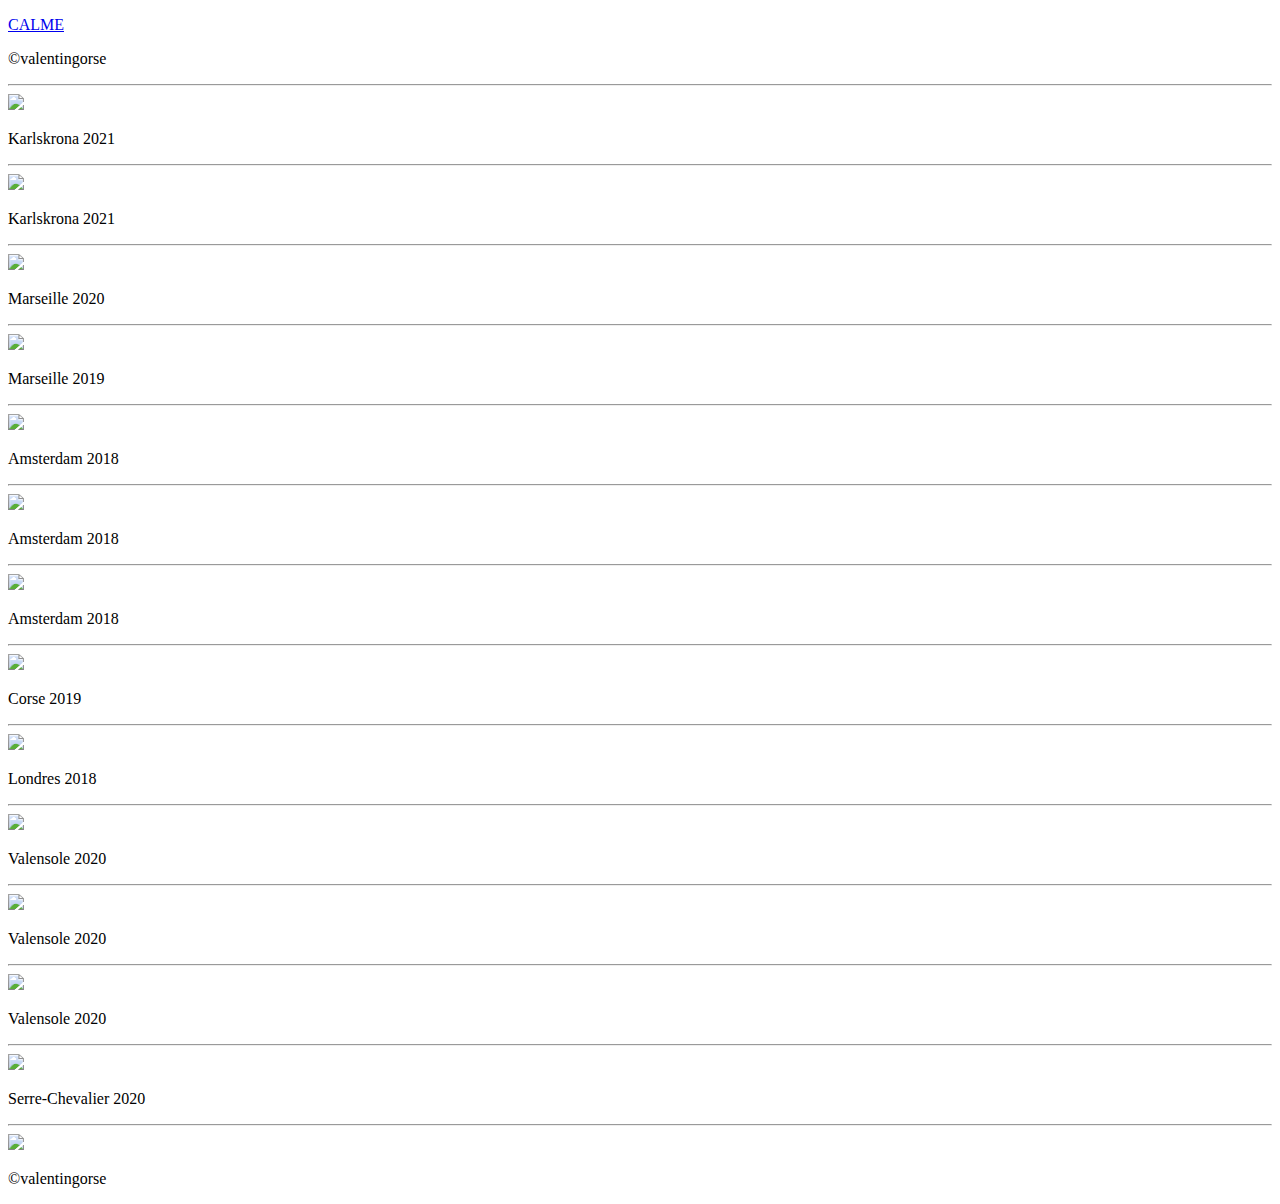
==== calme.html @ 0ddfd185 "Modif head" ====
<!DOCTYPE html>
<html lang="en">
<head xmlns="http://www.w3.org/1999/xhtml">
    <meta charset="UTF-8">
    <link rel="stylesheet" href="css/bootstrap.css">
    <link rel="stylesheet" href="css/stylelcv.css">
    <script type="text/javascript" src="js/jsluxe.js"></script>
    <link rel="preconnect" href="https://fonts.gstatic.com">
    <link href="https://fonts.googleapis.com/css2?family=Josefin+Sans&display=swap" rel="stylesheet">
    <link rel="icon" href="data:,">
    <title>Calme</title>
</head>
<body>
<div>
    <p class="titre"><a href="index.html"> CALME </a></p>
    <p class="copyright">©valentingorse</p>
    <hr>
    <img src="img/Calme/phare.jpg" class="photo1">
    <p class="description">Karlskrona 2021</p>
    <hr>
    <img src="img/Calme/plongeoir.jpg" class="photo1">
    <p class="description">Karlskrona 2021</p>
    <hr>
    <img src="img/Calme/stademarseille.jpg" class="photo1">
    <p class="description">Marseille 2020</p>
    <hr>
    <img src="img/Calme/marseille.jpg" class="photo1">
    <p class="description">Marseille 2019</p>
    <hr>
    <img src="img/Calme/amsterdam.jpg" class="photo1">
    <p class="description">Amsterdam 2018</p>
    <hr>
    <img src="img/Calme/amsterdamcanal.jpg" class="photo1">
    <p class="description">Amsterdam 2018</p>
    <hr>
    <img src="img/Calme/amsterdamsoleil.jpg" class="photo1">
    <p class="description">Amsterdam 2018</p>
    <hr>
    <img src="img/Calme/corse.jpg" class="photo1">
    <p class="description">Corse 2019</p>
    <hr>
    <img src="img/Calme/londresbw.jpg" class="photo1">
    <p class="description">Londres 2018</p>
    <hr>
    <img src="img/Calme/montgolfiere.jpg" class="photo1">
    <p class="description">Valensole 2020</p>
    <hr>
    <img src="img/Calme/montgolfierepaysage.jpg" class="photo1">
    <p class="description">Valensole 2020</p>
    <hr>
    <img src="img/Calme/valensole.jpg" class="photo1">
    <p class="description">Valensole 2020</p>
    <hr>
    <img src="img/Calme/serre-chevalier.jpg" class="photo1">
    <p class="description">Serre-Chevalier 2020</p>
    <hr>

</div>
<div>
    <a href="https://www.instagram.com/valentingorse/"><img src="img/instagram.png" class="logoinsta"></a>
    <p class="copyright2">©valentingorse</p>

</div>
</body>
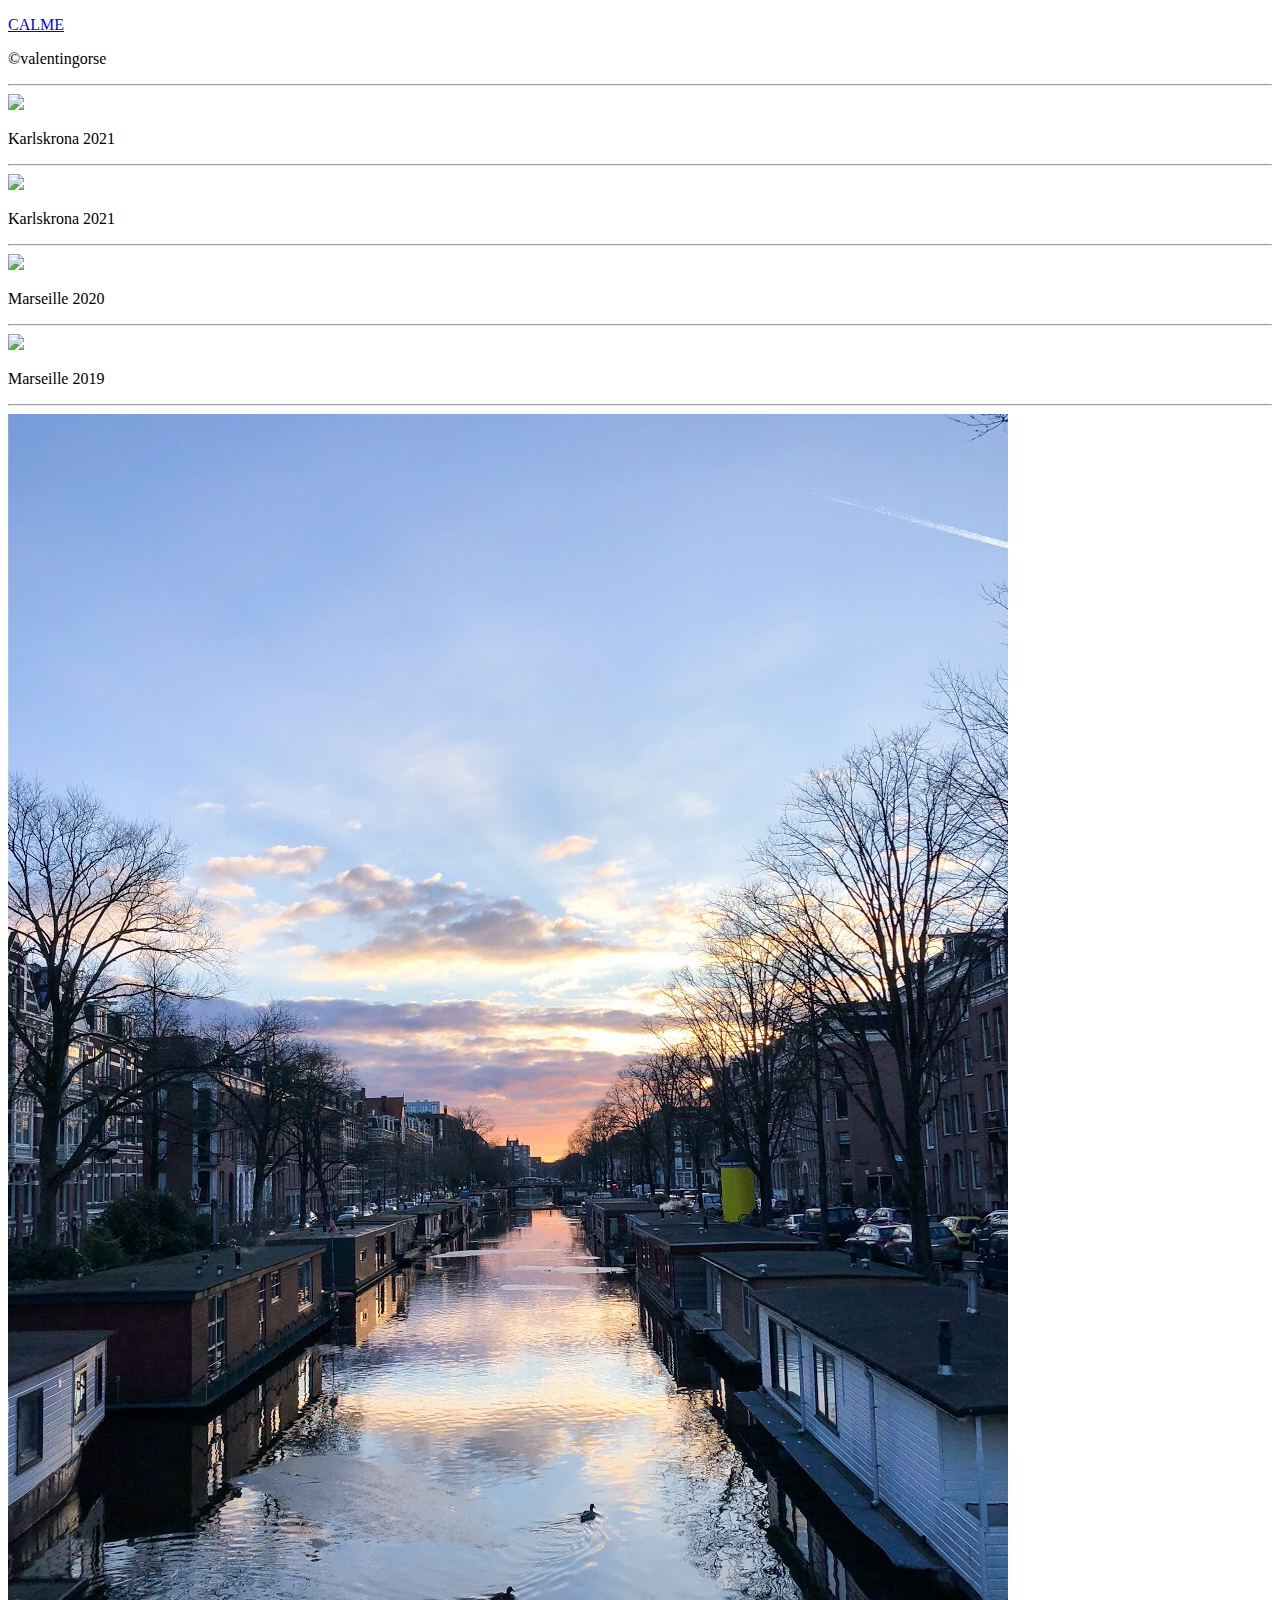
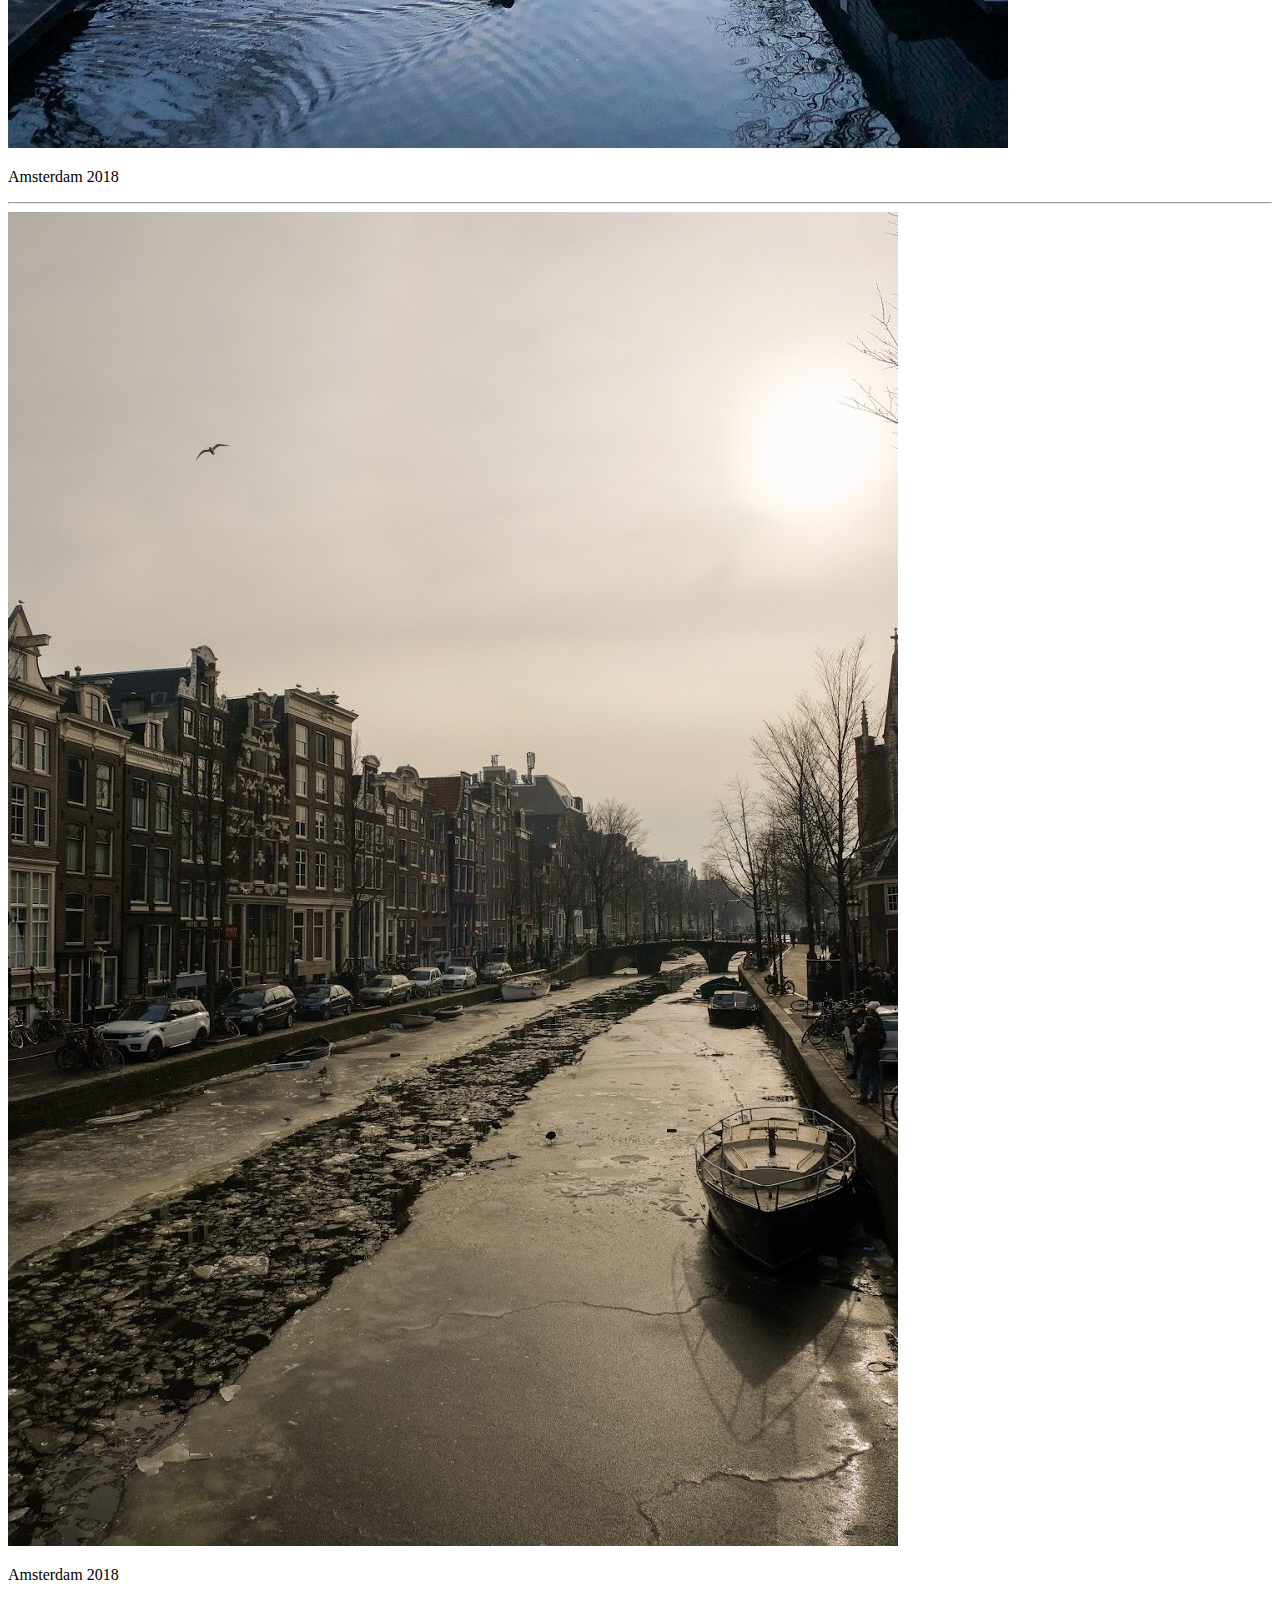
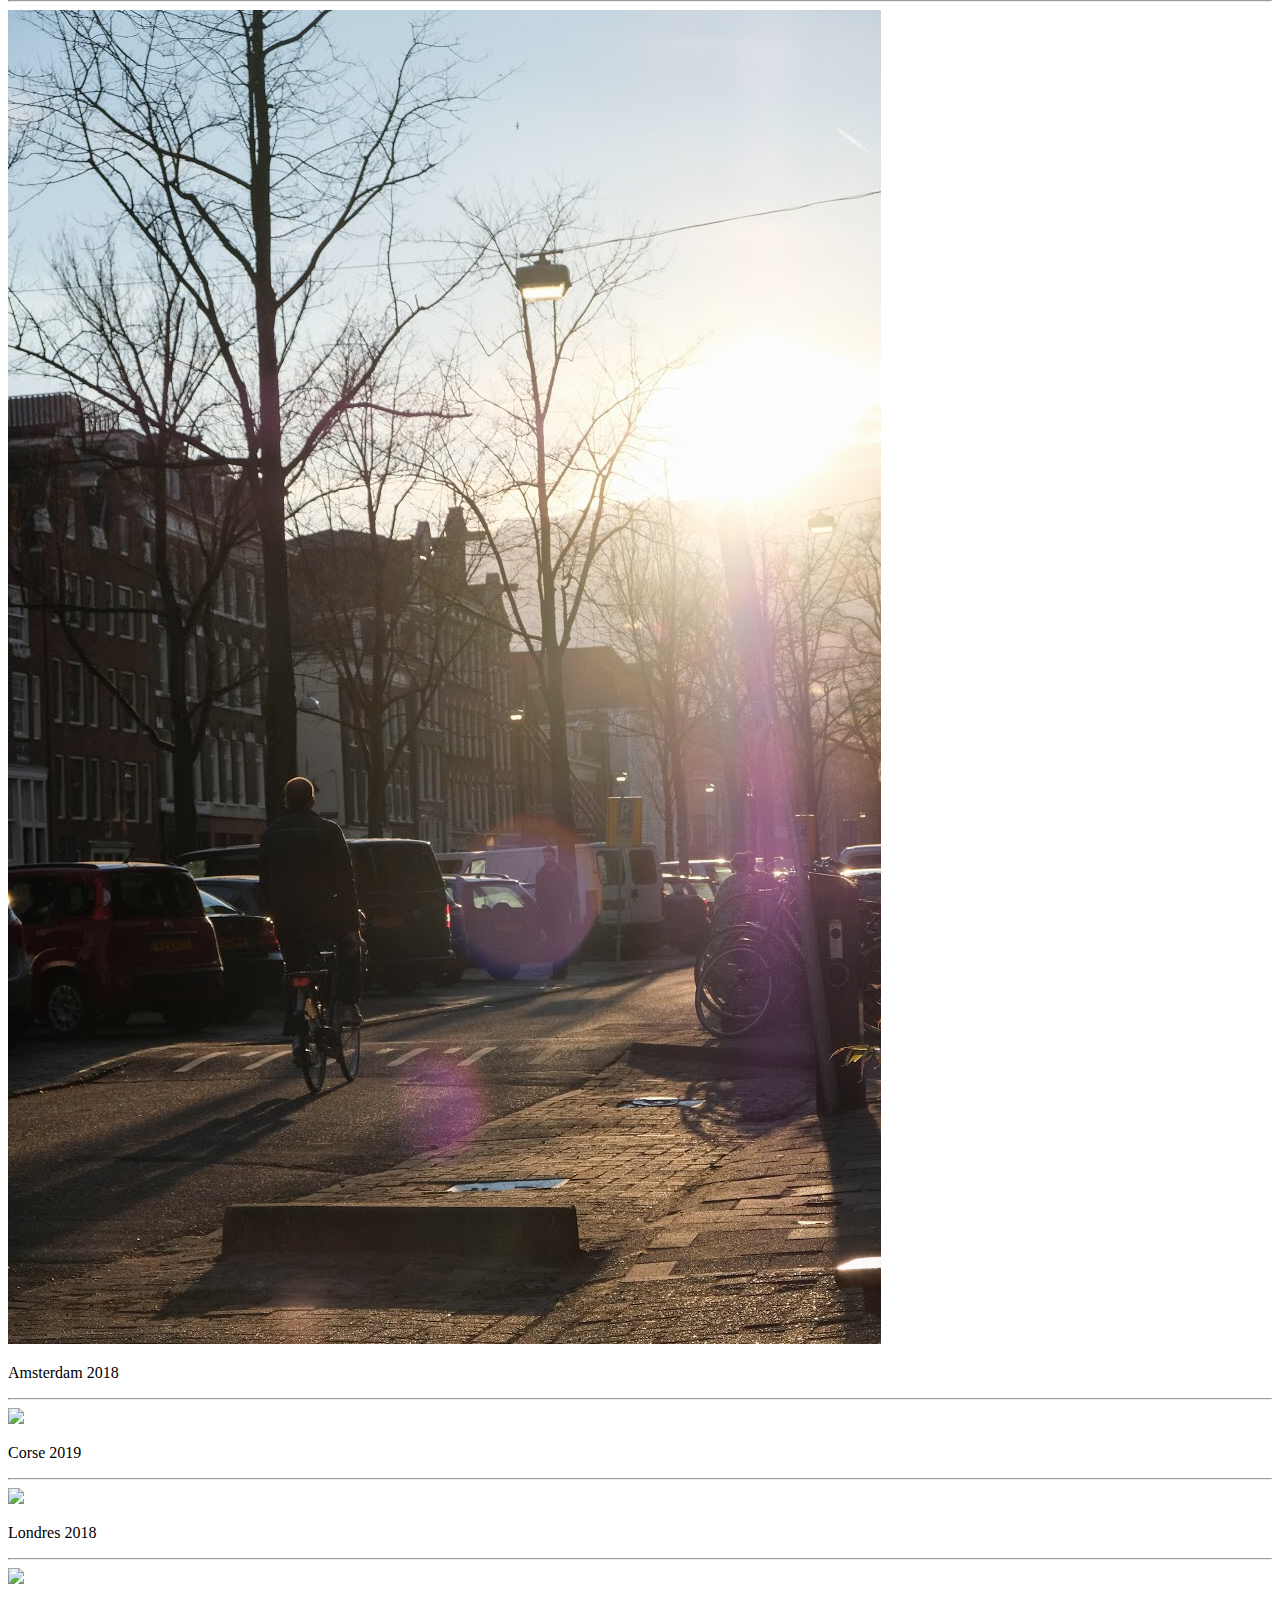
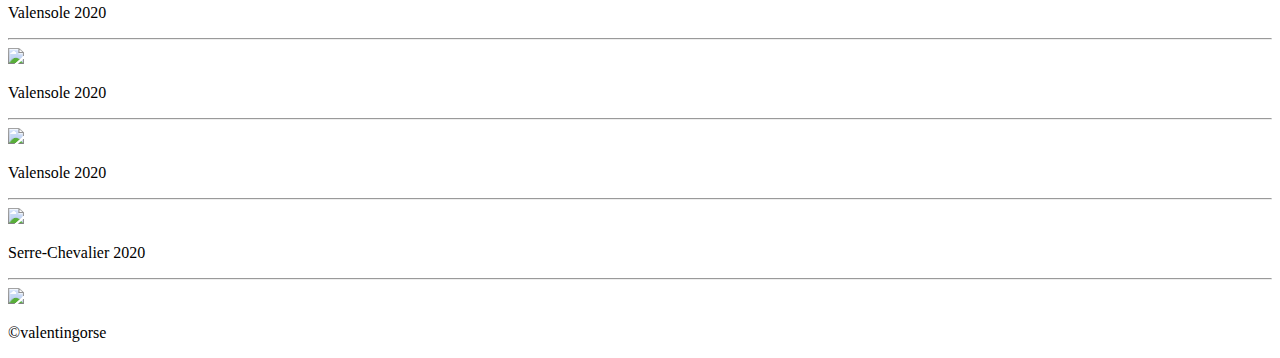
==== commit 08639fae: "Modif 5" ====
--- a/calme.html
+++ b/calme.html
@@ -4,10 +4,10 @@
     <meta charset="UTF-8">
     <link rel="stylesheet" href="css/bootstrap.css">
     <link rel="stylesheet" href="css/stylelcv.css">
-    <script type="text/javascript" src="js/jsluxe.js"></script>
+
     <link rel="preconnect" href="https://fonts.gstatic.com">
     <link href="https://fonts.googleapis.com/css2?family=Josefin+Sans&display=swap" rel="stylesheet">
-    <link rel="icon" href="data:,">
+    <link rel="shortcut icon" type="image/png" href="img/logoLCV.ico">
     <title>Calme</title>
 </head>
 <body>
@@ -24,7 +24,7 @@
     <img src="img/Calme/stademarseille.jpg" class="photo1">
     <p class="description">Marseille 2020</p>
     <hr>
-    <img src="img/Calme/marseille.jpg" class="photo1">
+    <img src="img/Calme/marseille.JPG" class="photo1">
     <p class="description">Marseille 2019</p>
     <hr>
     <img src="img/Calme/amsterdam.jpg" class="photo1">
@@ -36,22 +36,22 @@
     <img src="img/Calme/amsterdamsoleil.jpg" class="photo1">
     <p class="description">Amsterdam 2018</p>
     <hr>
-    <img src="img/Calme/corse.jpg" class="photo1">
+    <img src="img/Calme/corse.JPG" class="photo1">
     <p class="description">Corse 2019</p>
     <hr>
-    <img src="img/Calme/londresbw.jpg" class="photo1">
+    <img src="img/Calme/londresbw.JPG" class="photo1">
     <p class="description">Londres 2018</p>
     <hr>
-    <img src="img/Calme/montgolfiere.jpg" class="photo1">
+    <img src="img/Calme/montgolfiere.JPG" class="photo1">
     <p class="description">Valensole 2020</p>
     <hr>
-    <img src="img/Calme/montgolfierepaysage.jpg" class="photo1">
+    <img src="img/Calme/montgolfierepaysage.JPG" class="photo1">
     <p class="description">Valensole 2020</p>
     <hr>
-    <img src="img/Calme/valensole.jpg" class="photo1">
+    <img src="img/Calme/valensole.JPG" class="photo1">
     <p class="description">Valensole 2020</p>
     <hr>
-    <img src="img/Calme/serre-chevalier.jpg" class="photo1">
+    <img src="img/Calme/serre-chevalier.JPG" class="photo1">
     <p class="description">Serre-Chevalier 2020</p>
     <hr>
 
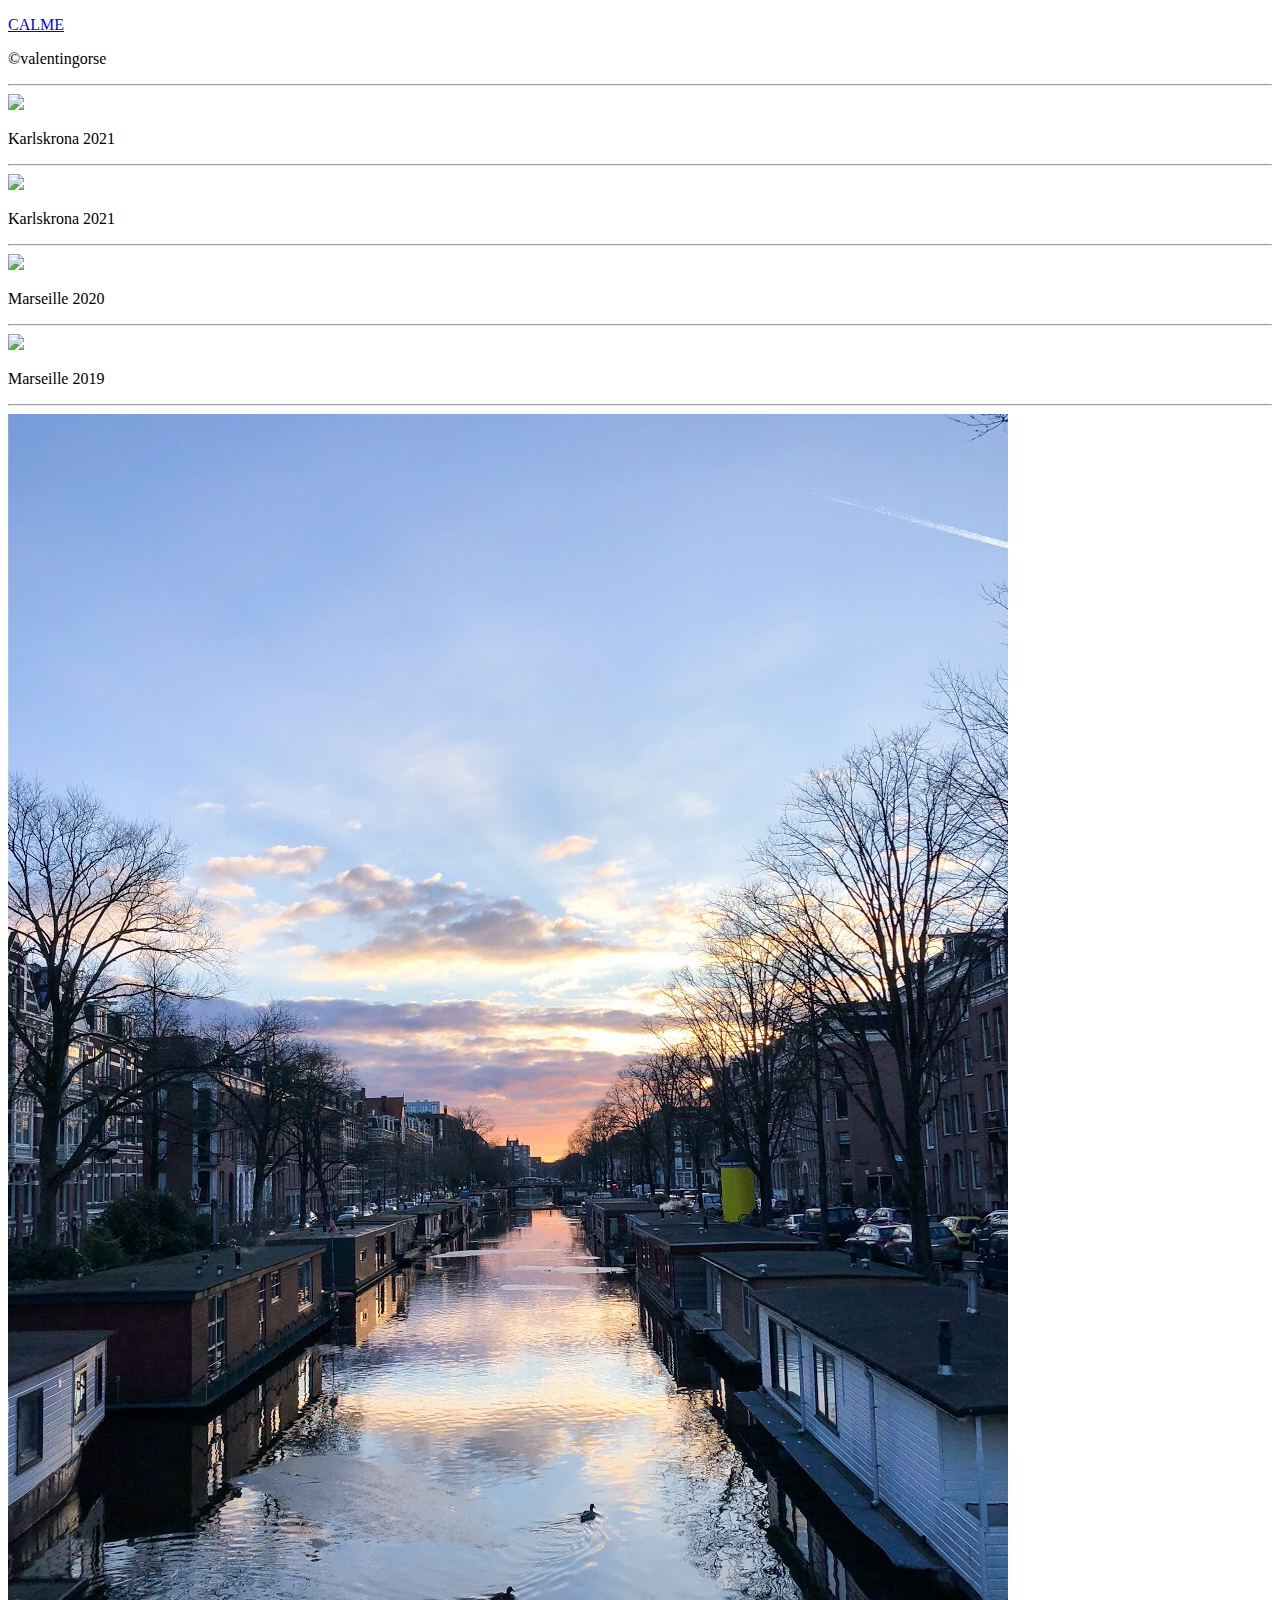
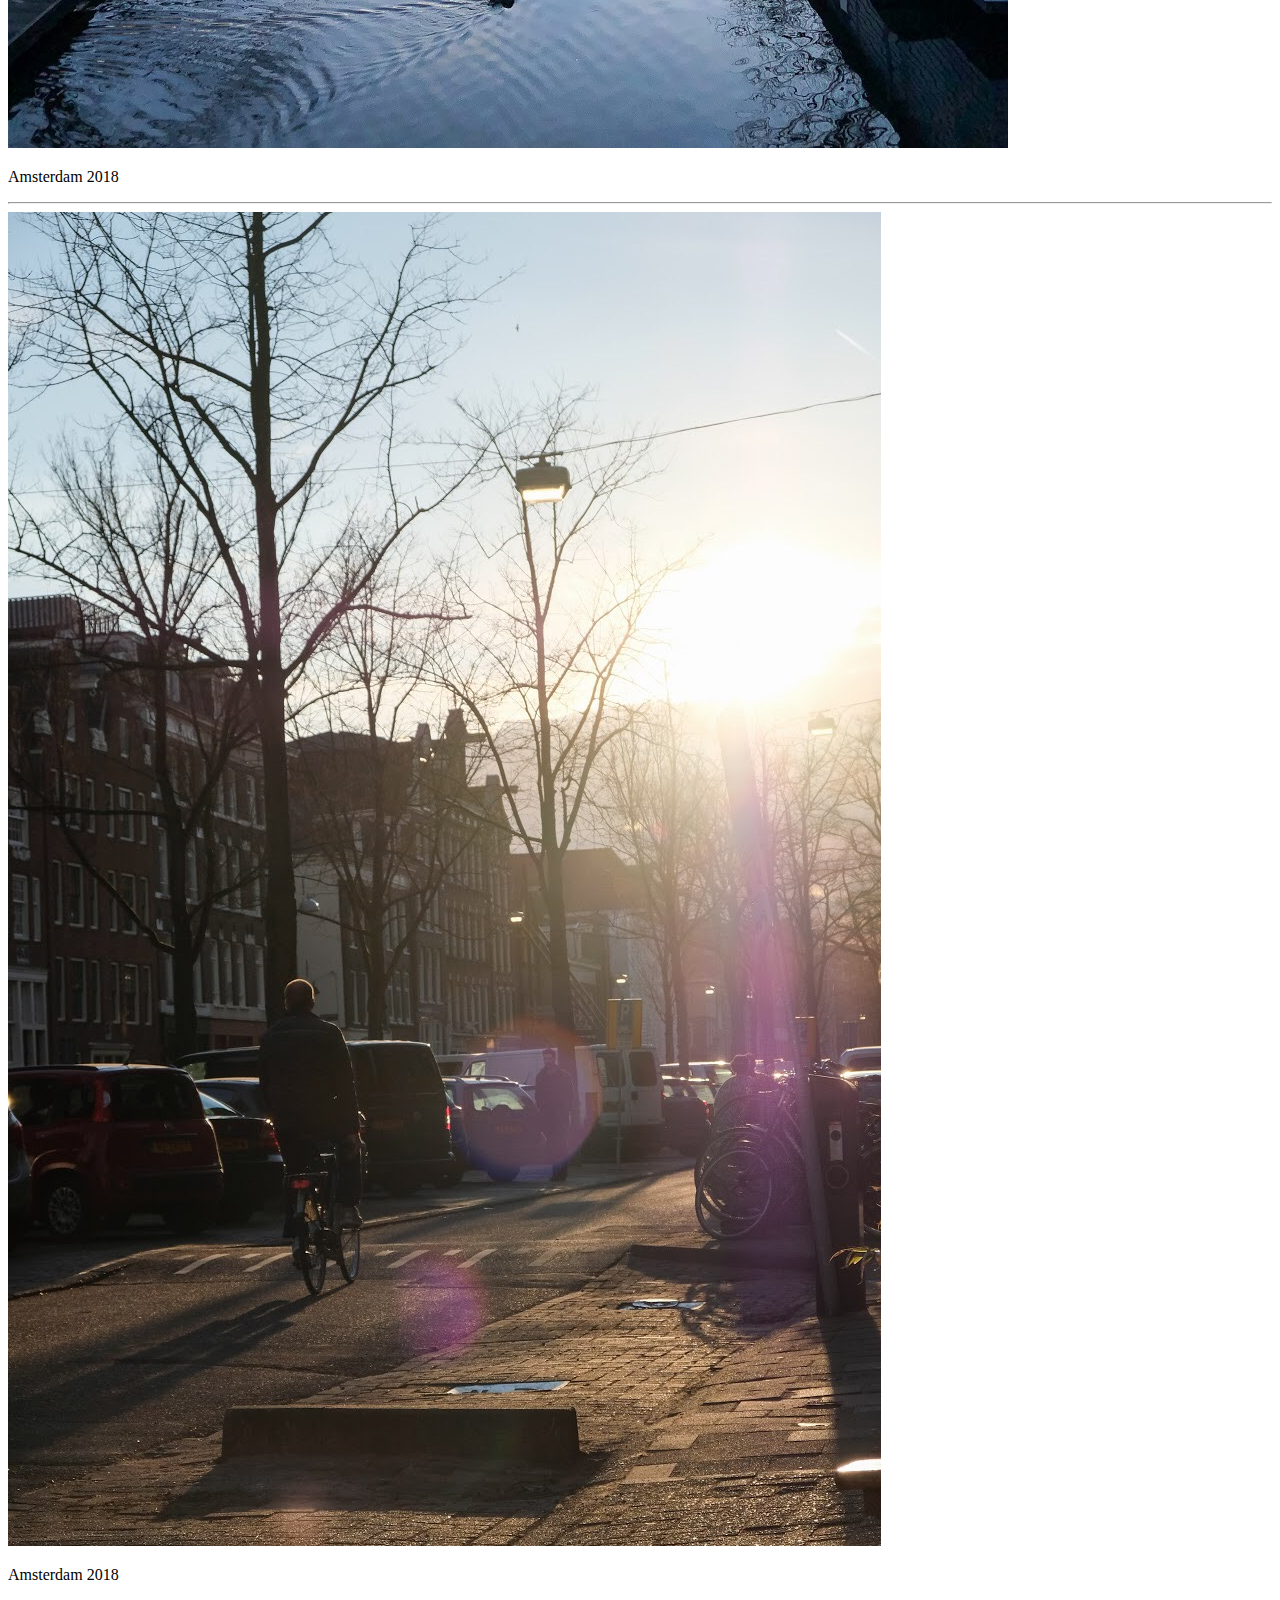
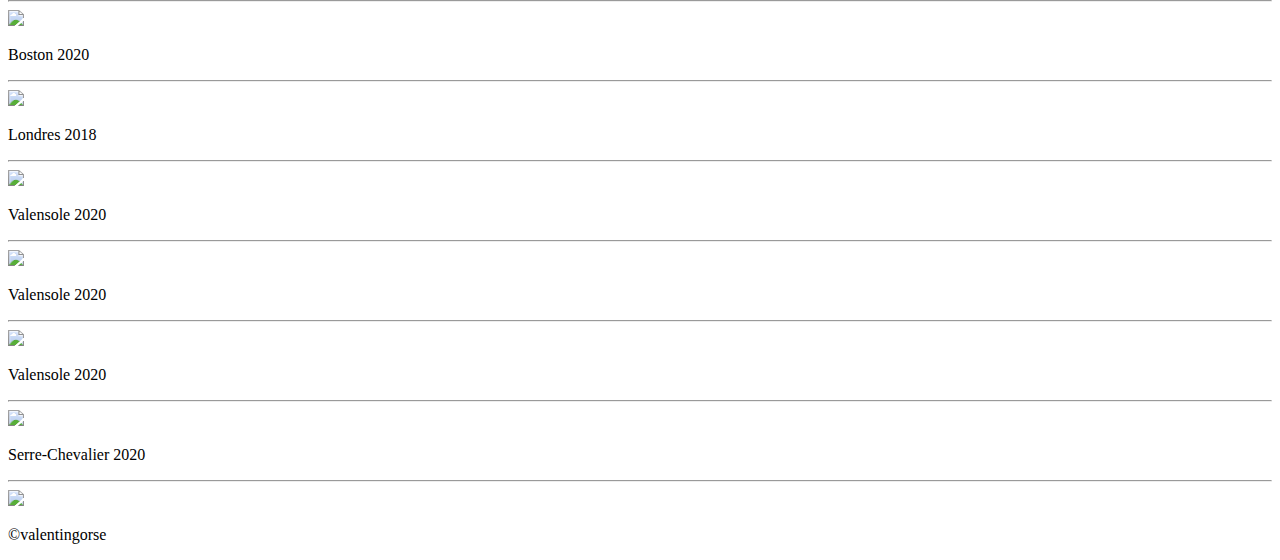
==== commit 19f23faa: "Modif photos" ====
--- a/calme.html
+++ b/calme.html
@@ -30,14 +30,11 @@
     <img src="img/Calme/amsterdam.jpg" class="photo1">
     <p class="description">Amsterdam 2018</p>
     <hr>
-    <img src="img/Calme/amsterdamcanal.jpg" class="photo1">
-    <p class="description">Amsterdam 2018</p>
-    <hr>
     <img src="img/Calme/amsterdamsoleil.jpg" class="photo1">
     <p class="description">Amsterdam 2018</p>
     <hr>
-    <img src="img/Calme/corse.JPG" class="photo1">
-    <p class="description">Corse 2019</p>
+    <img src="img/Calme/bostoneglise.JPG" class="photo1">
+    <p class="description">Boston 2020</p>
     <hr>
     <img src="img/Calme/londresbw.JPG" class="photo1">
     <p class="description">Londres 2018</p>
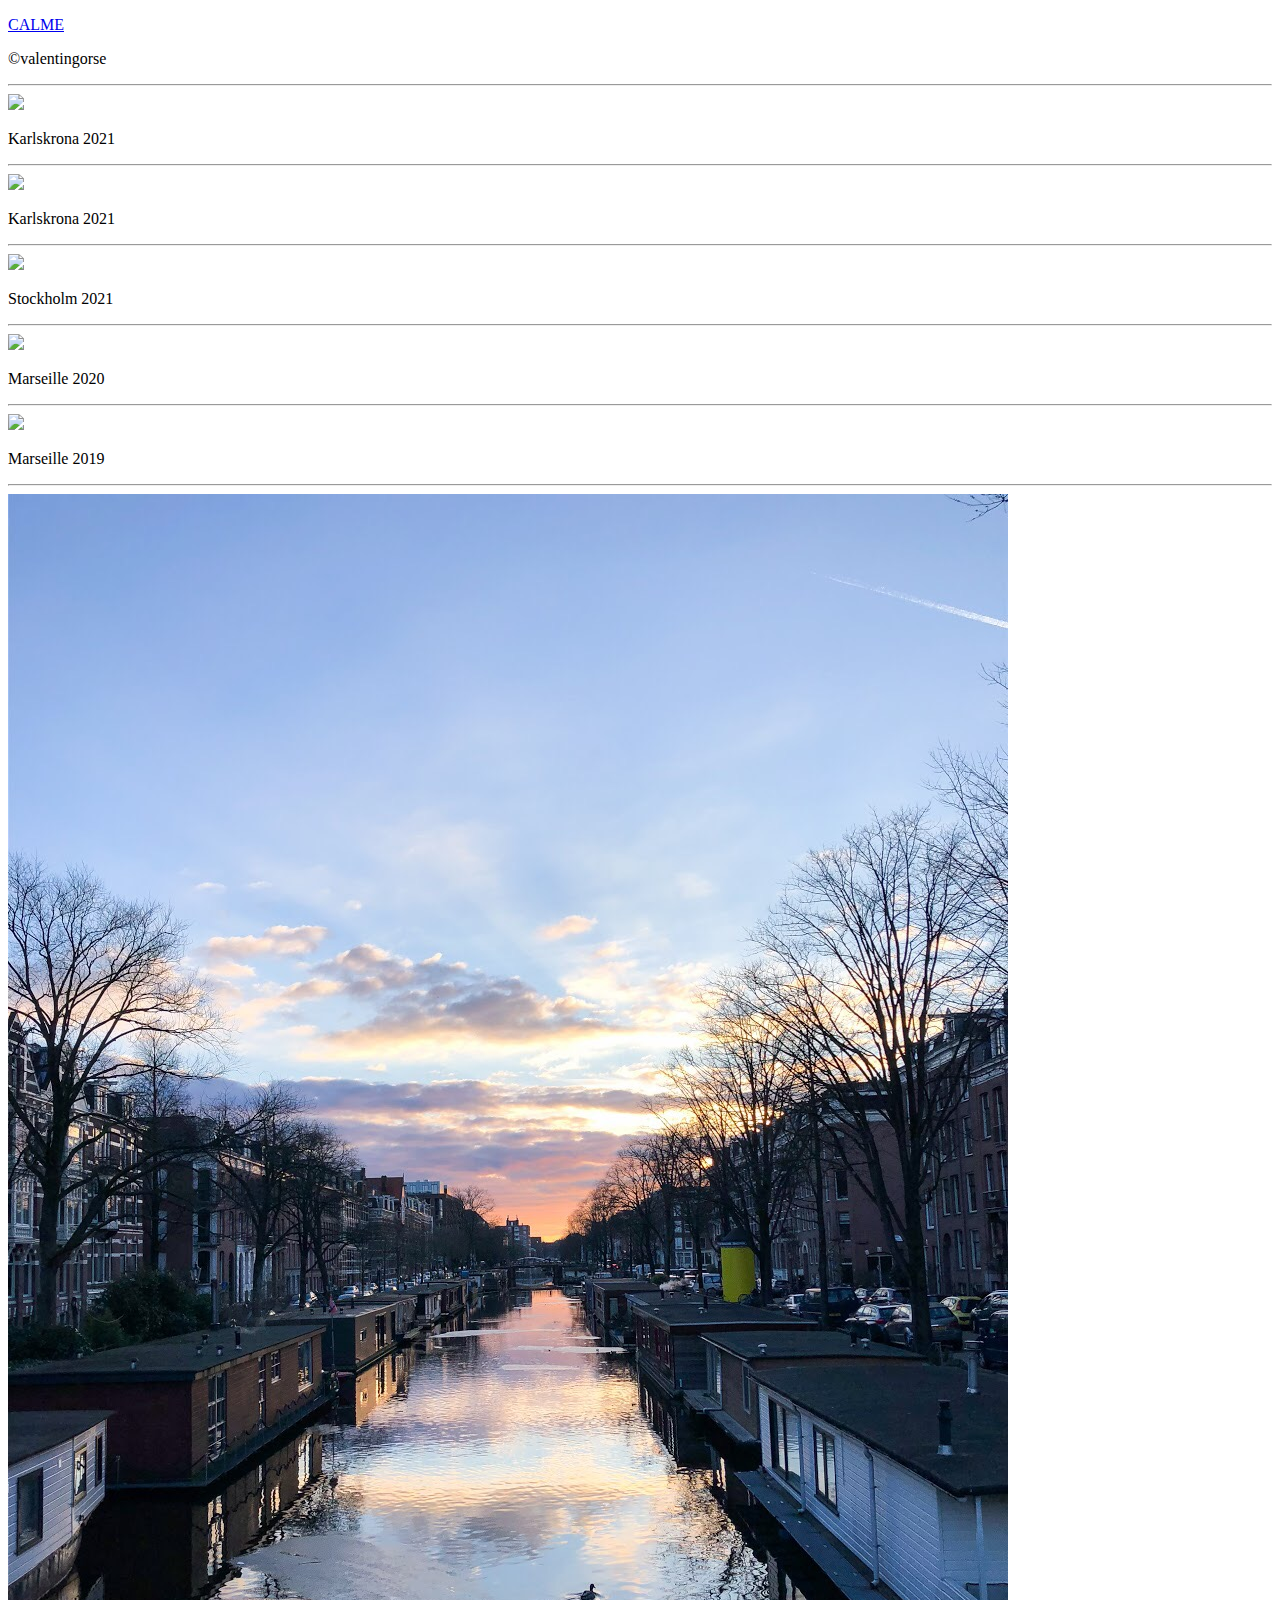
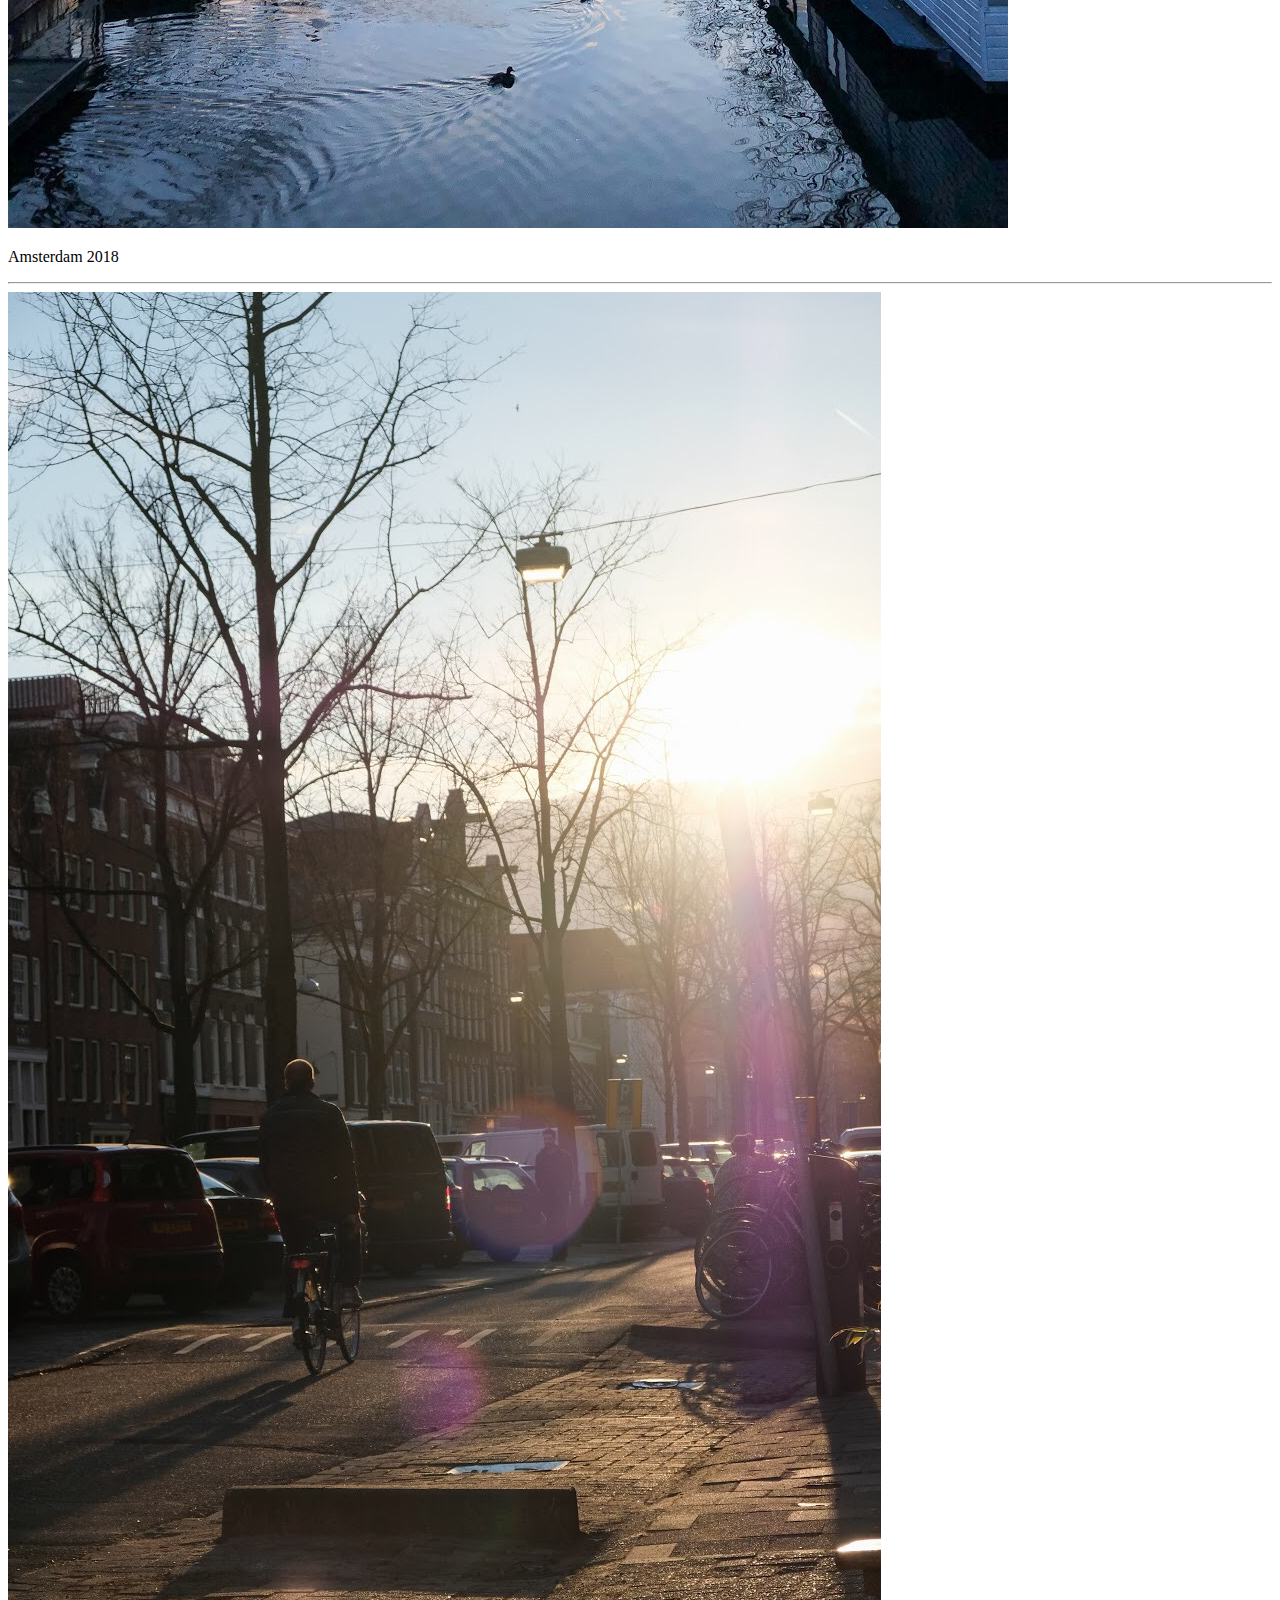
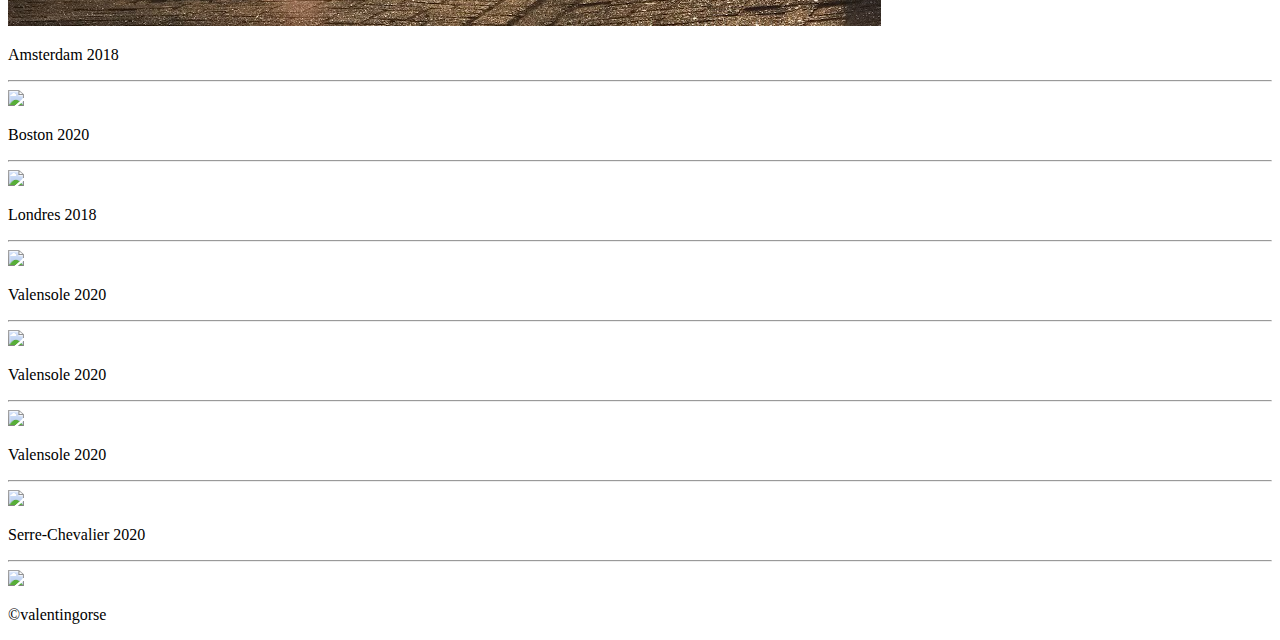
==== commit 4d8a50a8: "Ajout photos" ====
--- a/calme.html
+++ b/calme.html
@@ -20,6 +20,9 @@
     <hr>
     <img src="img/Calme/plongeoir.jpg" class="photo1">
     <p class="description">Karlskrona 2021</p>
+    <hr>
+    <img src="img/Calme/patinoire.JPG" class="photo1">
+    <p class="description">Stockholm 2021</p>
     <hr>
     <img src="img/Calme/stademarseille.jpg" class="photo1">
     <p class="description">Marseille 2020</p>
